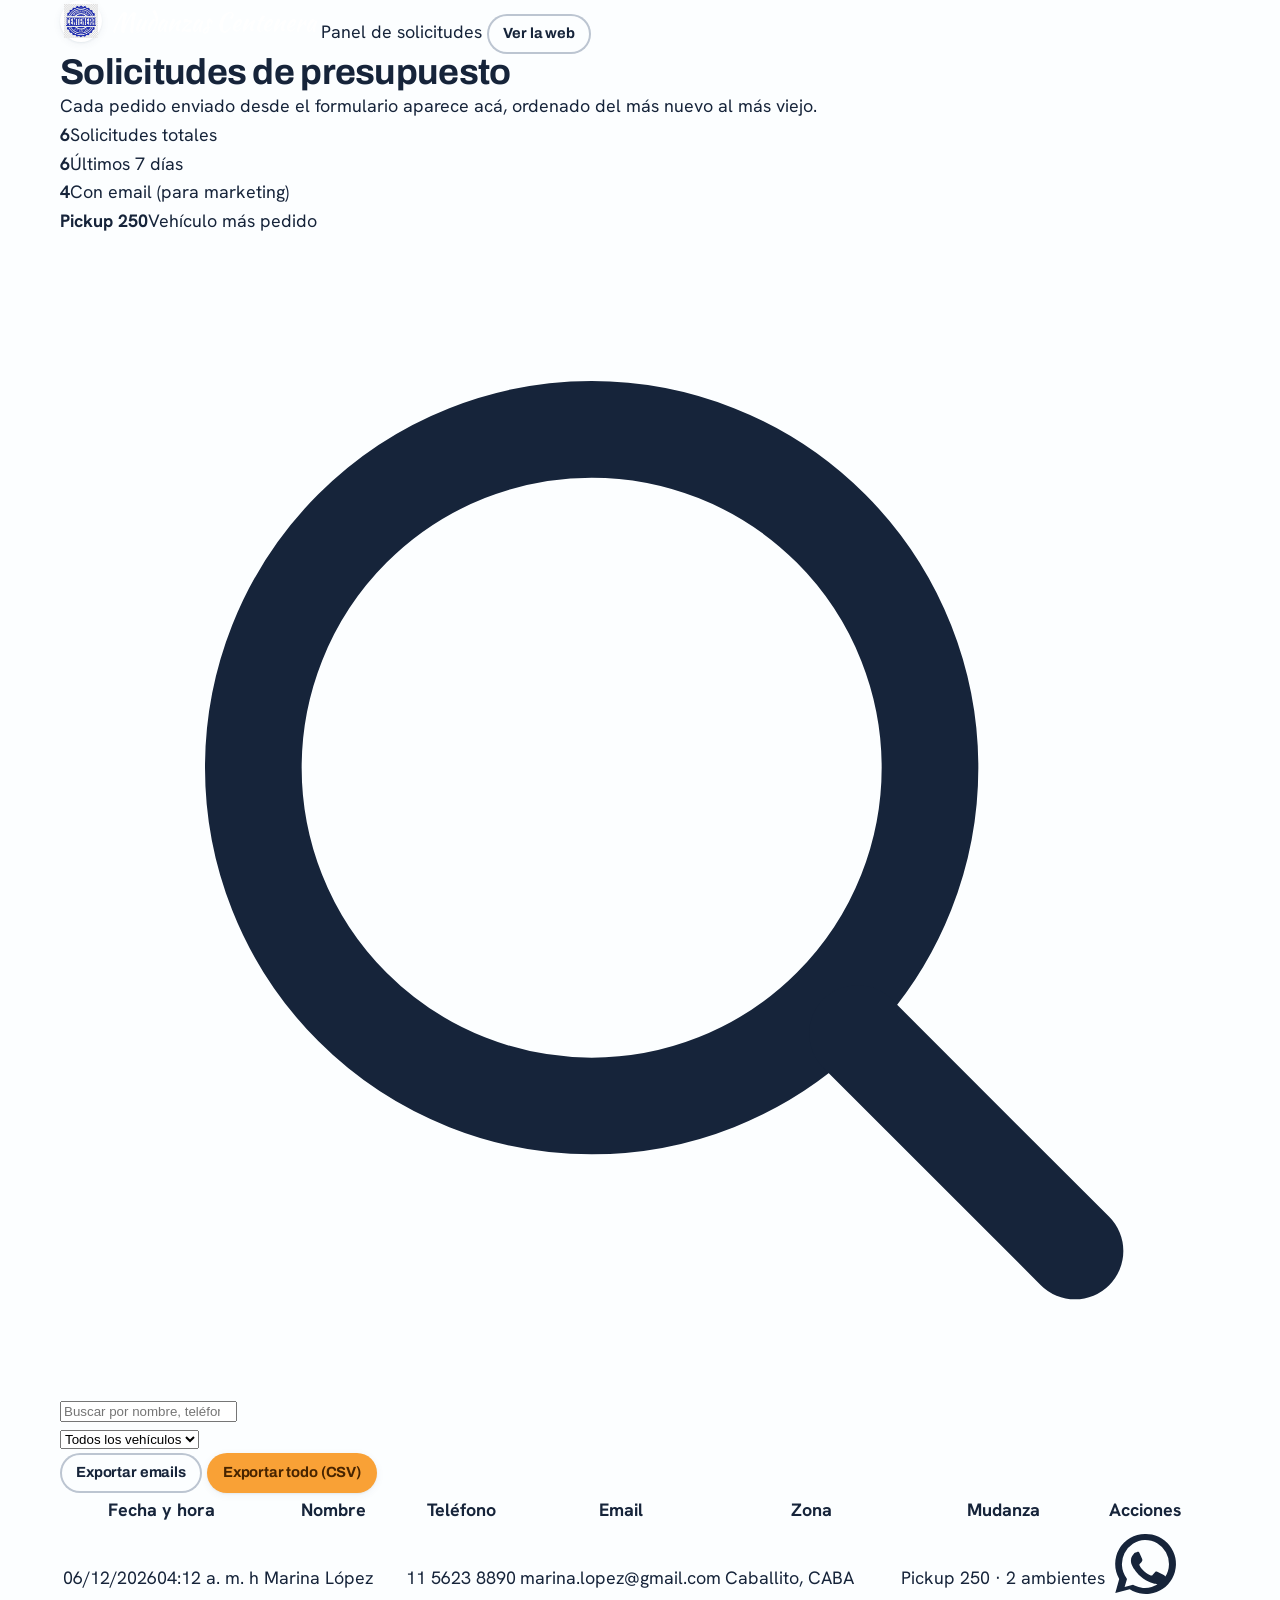
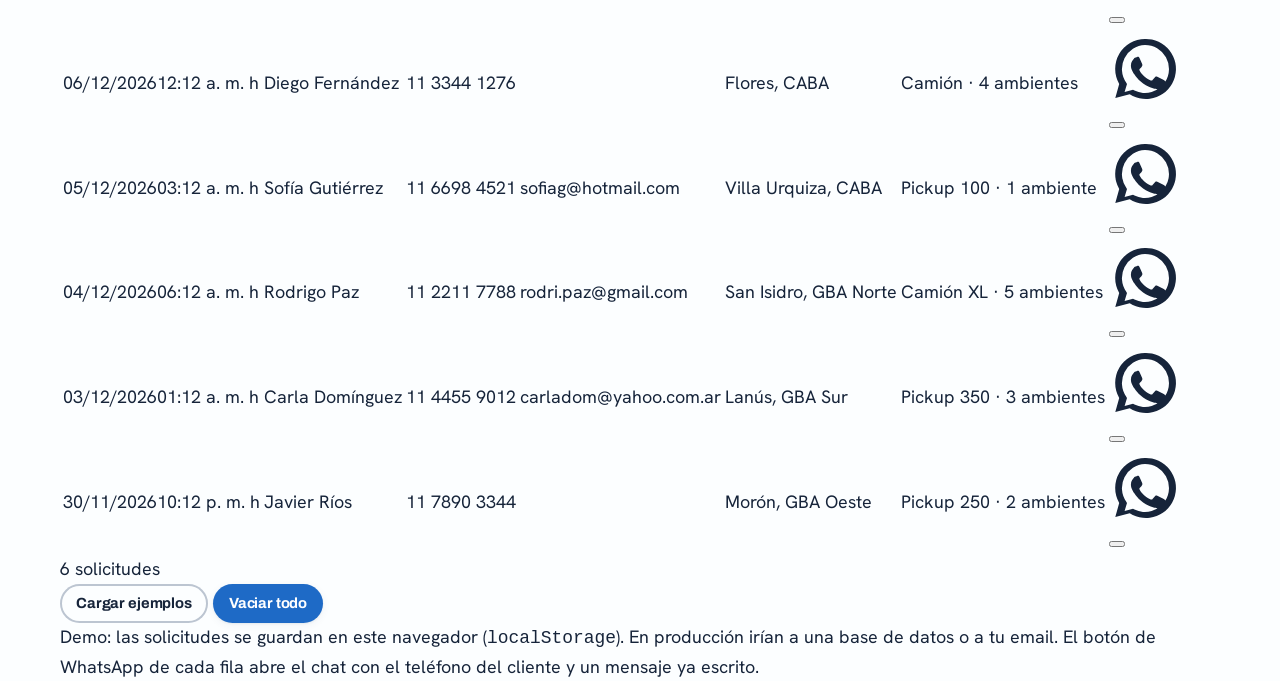
==== admin.html @ 73dacaf2 "Rebrand completo: Transportes Fabian -> Mudanzas Centenera + logo real - Se agrega el logo (sello ci" ====
<!DOCTYPE html>
<html lang="es-AR" class="no-js">
<head>
  <meta charset="UTF-8" />
  <meta name="viewport" content="width=device-width, initial-scale=1.0" />
  <title>Panel de solicitudes · Mudanzas Centenera</title>
  <meta name="robots" content="noindex" />
  <link rel="preconnect" href="https://fonts.googleapis.com" />
  <link rel="preconnect" href="https://fonts.gstatic.com" crossorigin />
  <link href="https://fonts.googleapis.com/css2?family=Archivo:wght@500;600;700;800;900&family=Hanken+Grotesk:wght@400;500;600;700&family=Kaushan+Script&display=swap" rel="stylesheet" />
  <link rel="stylesheet" href="styles.css" />
  <link rel="stylesheet" href="admin.css" />
  <script>document.documentElement.classList.replace('no-js','js');</script>
</head>
<body class="admin">
  <header class="admin-header">
    <div class="wrap admin-header-inner">
      <a class="brand" href="index.html" aria-label="Mudanzas Centenera, inicio">
        <span class="brand-mark">
          <img src="assets/logo-mudanzas-centenera.png" alt="" />
        </span>
        <span class="brand-name">Mudanzas Centenera</span>
      </a>
      <span class="admin-badge">Panel de solicitudes</span>
      <a class="btn btn-ghost-dark btn-sm" href="index.html">Ver la web</a>
    </div>
  </header>

  <main class="wrap admin-main">
    <div class="admin-title">
      <h1>Solicitudes de presupuesto</h1>
      <p>Cada pedido enviado desde el formulario aparece acá, ordenado del más nuevo al más viejo.</p>
    </div>

    <!-- Métricas -->
    <section class="metrics" aria-label="Resumen">
      <div class="metric"><strong data-metric-total>0</strong><span>Solicitudes totales</span></div>
      <div class="metric"><strong data-metric-week>0</strong><span>Últimos 7 días</span></div>
      <div class="metric"><strong data-metric-emails>0</strong><span>Con email (para marketing)</span></div>
      <div class="metric"><strong data-metric-top>—</strong><span>Vehículo más pedido</span></div>
    </section>

    <!-- Barra de herramientas -->
    <div class="toolbar">
      <div class="toolbar-left">
        <div class="search">
          <svg viewBox="0 0 24 24" aria-hidden="true"><circle cx="11" cy="11" r="7" fill="none" stroke="currentColor" stroke-width="2"/><path d="M16.5 16.5L21 21" stroke="currentColor" stroke-width="2" stroke-linecap="round"/></svg>
          <input type="search" id="search" placeholder="Buscar por nombre, teléfono, email o zona…" aria-label="Buscar solicitudes" />
        </div>
        <select id="filtro-vehiculo" aria-label="Filtrar por vehículo">
          <option value="">Todos los vehículos</option>
        </select>
      </div>
      <div class="toolbar-right">
        <button class="btn btn-sm btn-ghost-dark" data-export-emails>Exportar emails</button>
        <button class="btn btn-sm btn-accent" data-export-csv>Exportar todo (CSV)</button>
      </div>
    </div>

    <!-- Tabla -->
    <div class="table-wrap">
      <table class="leads-table">
        <thead>
          <tr>
            <th data-sort="ts" class="sortable" aria-sort="descending">Fecha y hora</th>
            <th>Nombre</th>
            <th>Teléfono</th>
            <th>Email</th>
            <th>Zona</th>
            <th>Mudanza</th>
            <th class="col-actions">Acciones</th>
          </tr>
        </thead>
        <tbody data-tbody></tbody>
      </table>

      <div class="empty-state" data-empty hidden>
        <p><strong>Todavía no hay solicitudes.</strong></p>
        <p>Completá el formulario en la web y volvé acá, o cargá datos de ejemplo para ver cómo se ve.</p>
        <button class="btn btn-accent btn-sm" data-seed>Cargar datos de ejemplo</button>
      </div>
    </div>

    <div class="table-footer">
      <p data-count>0 solicitudes</p>
      <div class="table-footer-actions">
        <button class="btn btn-sm btn-ghost-dark" data-seed-more>Cargar ejemplos</button>
        <button class="btn btn-sm btn-danger" data-clear>Vaciar todo</button>
      </div>
    </div>

    <p class="admin-note">
      Demo: las solicitudes se guardan en este navegador (<code>localStorage</code>). En producción irían a una base de datos o a tu email.
      El botón de WhatsApp de cada fila abre el chat con el teléfono del cliente y un mensaje ya escrito.
    </p>
  </main>

  <!-- Plantilla de fila -->
  <template data-row-template>
    <tr>
      <td class="cell-date"><span class="c-date"></span><span class="c-time"></span></td>
      <td class="cell-name"></td>
      <td class="cell-phone"></td>
      <td class="cell-email"></td>
      <td class="cell-zone"></td>
      <td class="cell-vehicle"><span class="veh-tag"></span></td>
      <td class="col-actions">
        <a class="row-btn row-btn--wa" target="_blank" rel="noopener" title="Abrir WhatsApp">
          <svg viewBox="0 0 24 24" aria-hidden="true"><use href="#icon-whatsapp"/></svg>
          <span class="visually-hidden">Abrir WhatsApp</span>
        </a>
        <button class="row-btn row-btn--del" title="Borrar solicitud">
          <svg viewBox="0 0 24 24" aria-hidden="true"><path d="M4 7h16M9 7V5h6v2M6 7l1 13h10l1-13" fill="none" stroke="currentColor" stroke-width="1.8" stroke-linecap="round" stroke-linejoin="round"/></svg>
          <span class="visually-hidden">Borrar</span>
        </button>
      </td>
    </tr>
  </template>

  <!-- Sprite (solo el icono de WhatsApp que usa la tabla) -->
  <svg width="0" height="0" aria-hidden="true" style="position:absolute">
    <defs>
      <g id="icon-whatsapp" fill="currentColor"><path d="M12 2a10 10 0 0 0-8.6 15l-1.3 4.7 4.8-1.3A10 10 0 1 0 12 2zm0 2a8 8 0 0 1 6.8 12.2 8 8 0 0 1-10.3 3l-.5-.3-2.8.8.8-2.7-.3-.5A8 8 0 0 1 12 4zm-3 4.2c-.2 0-.5 0-.7.4-.3.4-1 1-1 2.3s1 2.7 1.2 2.9c.1.2 2 3 4.8 4.1 2.4 1 2.9.8 3.4.8.5-.1 1.6-.7 1.9-1.4.2-.6.2-1.2.1-1.3-.1-.1-.3-.2-.6-.4l-2-1c-.3-.1-.5-.1-.7.1l-.9 1c-.1.2-.3.2-.6.1-.3-.2-1.2-.5-2.2-1.4-.8-.7-1.4-1.6-1.5-1.9-.2-.3 0-.4.1-.6l.5-.5c.1-.2.2-.3.3-.5 0-.2 0-.4 0-.5l-.9-2c-.2-.6-.5-.5-.7-.5z"/></g>
    </defs>
  </svg>

  <script src="admin.js"></script>
</body>
</html>
---- styles.css ----
/* ==========================================================================
   Mudanzas Centenera — hoja de estilos
   Sistema de diseño: azul de marca (conservado) con contraste corregido,
   acento ámbar para acciones, tipografía Archivo + Hanken Grotesk + Kaushan.
   ========================================================================== */

:root {
  /* Paleta (OKLCH con fallback hex vía navegador moderno) */
  --bg:            oklch(0.995 0.003 250);
  --surface:       oklch(0.972 0.012 250);
  --surface-2:     oklch(0.945 0.020 250);
  --ink:           oklch(0.26 0.045 258);   /* texto principal */
  --ink-soft:      oklch(0.44 0.035 258);   /* texto secundario, ≥4.5:1 sobre blanco */
  --line:          oklch(0.90 0.015 258);
  --line-strong:   oklch(0.82 0.02 258);

  --brand:         oklch(0.53 0.16 256);    /* azol de marca */
  --brand-600:     oklch(0.47 0.16 256);
  --brand-700:     oklch(0.40 0.14 258);
  --navy:          oklch(0.28 0.075 260);   /* secciones oscuras / footer */
  --navy-900:      oklch(0.22 0.06 260);

  --accent:        oklch(0.78 0.155 66);    /* ámbar CTA */
  --accent-600:    oklch(0.72 0.16 62);
  --accent-ink:    oklch(0.30 0.07 60);     /* texto sobre ámbar */

  --whatsapp:      oklch(0.68 0.17 150);
  --whatsapp-600:  oklch(0.60 0.17 150);

  /* Tipografía */
  --font-display: "Archivo", system-ui, sans-serif;
  --font-body:    "Hanken Grotesk", system-ui, sans-serif;
  --font-script:  "Kaushan Script", cursive;

  /* Escala fluida */
  --step--1: clamp(0.83rem, 0.80rem + 0.15vw, 0.92rem);
  --step-0:  clamp(1rem, 0.96rem + 0.2vw, 1.12rem);
  --step-1:  clamp(1.2rem, 1.12rem + 0.4vw, 1.45rem);
  --step-2:  clamp(1.5rem, 1.35rem + 0.75vw, 2rem);
  --step-3:  clamp(1.95rem, 1.7rem + 1.25vw, 2.9rem);
  --step-4:  clamp(2.5rem, 2rem + 2.5vw, 4.2rem);

  /* Radios y sombras */
  --r-sm: 8px;  --r-md: 14px;  --r-lg: 22px;  --r-pill: 999px;
  --sh-1: 0 1px 2px oklch(0.4 0.05 258 / .08), 0 2px 8px oklch(0.4 0.05 258 / .06);
  --sh-2: 0 6px 18px oklch(0.4 0.05 258 / .10), 0 2px 6px oklch(0.4 0.05 258 / .06);
  --sh-3: 0 18px 45px oklch(0.35 0.06 258 / .18);

  /* Espaciado de sección */
  --section-y: clamp(2.75rem, 1.9rem + 4vw, 7rem);

  /* Curvas de motion */
  --ease-out: cubic-bezier(0.16, 1, 0.3, 1);
  --z-header: 100; --z-fab: 90; --z-nav: 120;
}

/* ---------- Lenis (scroll suave) ---------- */
html.lenis, html.lenis body { height: auto; }
.lenis.lenis-smooth { scroll-behavior: auto !important; }
.lenis.lenis-smooth [data-lenis-prevent] { overscroll-behavior: contain; }
.lenis.lenis-stopped { overflow: hidden; }

/* ---------- Reset ---------- */
*, *::before, *::after { box-sizing: border-box; }
* { margin: 0; }
html { -webkit-text-size-adjust: 100%; scroll-behavior: smooth; scroll-padding-top: 84px; }
@media (prefers-reduced-motion: reduce) { html { scroll-behavior: auto; } }

body {
  font-family: var(--font-body);
  font-size: var(--step-0);
  line-height: 1.6;
  color: var(--ink);
  background: var(--bg);
  -webkit-font-smoothing: antialiased;
  text-rendering: optimizeLegibility;
  /* clip (a diferencia de hidden) impide también el desplazamiento
     lateral programático: nada puede correr la página de costado */
  overflow-x: hidden;
  overflow-x: clip;
  -webkit-tap-highlight-color: transparent;
}

img, svg { display: block; max-width: 100%; }
a { color: inherit; text-decoration: none; }
button { font: inherit; cursor: pointer; }

h1, h2, h3 { font-family: var(--font-display); line-height: 1.08; letter-spacing: -0.02em; color: var(--ink); text-wrap: balance; }
p { text-wrap: pretty; }

.wrap { width: min(1160px, 100% - 2.5rem); margin-inline: auto; }
.visually-hidden, .skip-link:not(:focus) {
  position: absolute; width: 1px; height: 1px; padding: 0;
  overflow: hidden; clip: rect(0 0 0 0); white-space: nowrap; border: 0;
}
.skip-link {
  position: fixed; top: 12px; left: 12px; z-index: 200;
  background: var(--ink); color: #fff; padding: .6rem 1rem; border-radius: var(--r-sm);
}

:focus-visible { outline: 3px solid var(--brand); outline-offset: 2px; border-radius: 4px; }

/* ---------- Botones ---------- */
.btn {
  --btn-bg: var(--brand); --btn-fg: #fff;
  display: inline-flex; align-items: center; justify-content: center; gap: .5rem;
  background: var(--btn-bg); color: var(--btn-fg);
  font-family: var(--font-display); font-weight: 700; letter-spacing: -0.01em;
  padding: .7rem 1.25rem; border: 0; border-radius: var(--r-pill);
  transition: transform .18s var(--ease-out), box-shadow .18s var(--ease-out), background-color .18s;
  box-shadow: var(--sh-1); white-space: nowrap;
}
.btn:hover { transform: translateY(-2px); box-shadow: var(--sh-2); }
.btn:active { transform: translateY(0); }
.btn-sm { padding: .5rem 1rem; font-size: var(--step--1); }
.btn-lg { padding: .95rem 1.7rem; font-size: var(--step-0); }
.btn-block { width: 100%; }
.btn-accent { --btn-bg: var(--accent); --btn-fg: var(--accent-ink); }
.btn-accent:hover { background: var(--accent-600); }
.btn-ghost { --btn-bg: transparent; --btn-fg: #fff; box-shadow: inset 0 0 0 2px rgba(255,255,255,.55); }
.btn-ghost:hover { background: rgba(255,255,255,.12); box-shadow: inset 0 0 0 2px #fff; }
.btn-ghost-dark { --btn-bg: transparent; --btn-fg: var(--ink); box-shadow: inset 0 0 0 2px var(--line-strong); }
.btn-ghost-dark:hover { background: var(--surface); }
.btn-whatsapp { --btn-bg: var(--whatsapp); --btn-fg: #fff; }
.btn-whatsapp:hover { background: var(--whatsapp-600); }
.btn svg { width: 1.15em; height: 1.15em; }

/* ==========================================================================
   HEADER
   ========================================================================== */
.site-header {
  position: fixed; inset: 0 0 auto 0; z-index: var(--z-header);
  transition: background-color .3s var(--ease-out), box-shadow .3s, backdrop-filter .3s;
}
.header-inner { display: flex; align-items: center; justify-content: space-between; height: 72px; }
.brand { display: inline-flex; align-items: center; gap: .65rem; color: #fff; transition: color .3s; }
/* Logo azul sobre transparente: placa circular blanca de respaldo para que
   se lea igual sobre el degradé del hero que sobre el header ya sólido. */
.brand-mark { display: inline-flex; align-items: center; justify-content: center; flex-shrink: 0;
  width: 42px; height: 42px; border-radius: 50%; background: #fff; padding: 4px; box-shadow: var(--sh-1); }
.brand-mark img { width: 100%; height: 100%; object-fit: contain; }
.brand-name { font-family: var(--font-script); font-size: 1.5rem; line-height: 1; padding-top: .25rem; }

.site-header[data-scrolled] {
  background: oklch(0.995 0.003 250 / .88);
  backdrop-filter: saturate(140%) blur(10px);
  box-shadow: 0 1px 0 var(--line), var(--sh-1);
}
.site-header[data-scrolled] .brand { color: var(--ink); }
.site-header[data-scrolled] .nav-menu a { color: var(--ink); }
.site-header[data-scrolled] .nav-toggle-bar,
.site-header[data-scrolled] .nav-toggle-bar::before,
.site-header[data-scrolled] .nav-toggle-bar::after { background: var(--ink); }

.nav { display: flex; align-items: center; }
.nav-menu { list-style: none; display: flex; align-items: center; gap: 1.6rem; padding: 0; }
.nav-menu a { color: #fff; font-weight: 600; font-size: var(--step--1); transition: opacity .2s; }
.nav-menu > li > a:not(.btn):hover { opacity: .7; }
.nav-cta .btn { color: var(--accent-ink); }

/* Evita la marca duplicada: sobre el hero (que ya muestra el logo grande),
   el nombre de texto del header se oculta y reaparece al scrollear */
.site-header:not([data-scrolled]) .brand-name { opacity: 0; }
.brand-name { transition: opacity .3s var(--ease-out); }

/* Tap-to-call: solo visible en mobile */
.header-call { display: none; width: 44px; height: 44px; border-radius: 12px;
  place-items: center; color: #fff; transition: color .3s, background-color .2s; }
.header-call svg { width: 21px; height: 21px; }
.site-header[data-scrolled] .header-call { color: var(--ink); }
.header-call:active { background: rgba(255,255,255,.15); }

.nav-toggle { display: none; width: 44px; height: 44px; background: transparent; border: 0; position: relative; }
.nav-toggle-bar, .nav-toggle-bar::before, .nav-toggle-bar::after {
  content: ""; position: absolute; left: 11px; width: 22px; height: 2.5px; border-radius: 2px;
  background: #fff; transition: transform .25s var(--ease-out), opacity .2s;
}
.nav-toggle-bar { top: 21px; }
.nav-toggle-bar::before { top: -7px; } .nav-toggle-bar::after { top: 7px; }
.nav-toggle[aria-expanded="true"] .nav-toggle-bar { background: transparent; }
.nav-toggle[aria-expanded="true"] .nav-toggle-bar::before { transform: translateY(7px) rotate(45deg); background: var(--ink); }
.nav-toggle[aria-expanded="true"] .nav-toggle-bar::after { transform: translateY(-7px) rotate(-45deg); background: var(--ink); }

/* ==========================================================================
   HERO
   ========================================================================== */
.hero {
  position: relative; isolation: isolate;
  min-height: 100vh;
  min-height: 100svh;
  display: flex; align-items: flex-end;
  padding: clamp(100px, 16vh, 150px) 0 clamp(2.5rem, 6vw, 5.5rem);
  color: #fff; overflow: hidden;
}
.hero-bg { position: absolute; inset: 0; z-index: -2;
  background: linear-gradient(170deg, var(--brand) 0%, var(--brand-700) 60%, var(--navy-900) 100%); }
.hero-bg::after {
  content: ""; position: absolute; inset: 0;
  background: radial-gradient(120% 90% at 70% 0%, transparent 40%, oklch(0.20 0.05 260 / .55) 100%);
}
.hero-scene { position: absolute; inset: 0; width: 100%; height: 100%; opacity: .9; }
.sky-buildings rect { fill: oklch(0.34 0.08 260); }
.sky-windows rect { fill: oklch(0.62 0.12 250 / .5); }
.ground { fill: oklch(0.24 0.06 260); }
.hero-truck { filter: drop-shadow(0 12px 24px rgba(0,0,0,.35)); }
.hero-box { fill: var(--accent); opacity: .92; }
.hero-box svg, .hero-box use { width: 34px; height: 34px; }
.hero-box--1 { transform: translate(880px, 350px) scale(1.4); }
.hero-box--2 { transform: translate(950px, 300px) scale(1); }
.hero-box--3 { transform: translate(1020px, 380px) scale(1.15); }

.hero-content { position: relative; max-width: 640px; }
/* El logo es azul sobre transparente: sobre el degradé azul del hero se
   camufla, así que lleva una placa circular blanca de respaldo. */
.hero-logo { display: inline-flex; align-items: center; justify-content: center;
  width: clamp(84px, 8vw + 60px, 128px); height: clamp(84px, 8vw + 60px, 128px);
  background: #fff; border-radius: 50%; box-shadow: var(--sh-3); margin-bottom: 1.1rem; }
.hero-logo img { width: 78%; height: 78%; object-fit: contain; display: block; }
.stars { display: flex; gap: .2rem; margin-bottom: 1rem; }
.stars svg { width: 20px; height: 20px; fill: var(--accent); filter: drop-shadow(0 1px 2px rgba(0,0,0,.3)); }
.hero h1 { font-size: var(--step-4); font-weight: 800; letter-spacing: -0.035em; margin-bottom: .8rem; color: #fff; }
.hero h1 .hl { color: var(--accent); }
.hero-sub { font-size: var(--step-1); max-width: 34ch; color: oklch(0.97 0.01 250 / .92); margin-bottom: 1.6rem; }
.hero-actions { display: flex; flex-wrap: wrap; gap: .8rem; margin-bottom: 1rem; }
.hero-note { font-size: var(--step--1); color: oklch(0.97 0.01 250 / .8); font-weight: 500; }

/* ==========================================================================
   SECCIONES GENÉRICAS
   ========================================================================== */
.section-head { text-align: center; max-width: 42ch; margin: 0 auto clamp(2.2rem, 4vw, 3.5rem); }
.section-head h2 { font-size: var(--step-3); font-weight: 800; }
.section-lead { color: var(--ink-soft); font-size: var(--step-1); margin-top: .7rem; }

/* ---------- Beneficios ---------- */
.benefits { padding: var(--section-y) 0; }
.benefit-grid { list-style: none; padding: 0; display: grid; gap: 1.4rem;
  grid-template-columns: repeat(auto-fit, minmax(230px, 1fr)); }
.benefit { padding: 1.6rem 1.5rem; border-radius: var(--r-lg); background: var(--surface);
  border: 1px solid var(--line); transition: transform .25s var(--ease-out), box-shadow .25s; }
.benefit:hover { transform: translateY(-4px); box-shadow: var(--sh-2); }
.benefit-ico { display: inline-flex; width: 52px; height: 52px; border-radius: 14px;
  align-items: center; justify-content: center; background: linear-gradient(150deg, var(--brand), var(--brand-700));
  color: #fff; margin-bottom: 1rem; }
.benefit-ico svg { width: 26px; height: 26px; }
.benefit h3 { font-size: var(--step-1); margin-bottom: .4rem; }
.benefit p { color: var(--ink-soft); font-size: var(--step--1); line-height: 1.55; }

/* ==========================================================================
   SERVICIOS / SELECTOR DE PRESUPUESTO
   ========================================================================== */
.services { padding: var(--section-y) 0; background: var(--surface); position: relative; }
.vehicle-set { border: 0; margin: 0; padding: clamp(1.25rem, 3vw, 1.9rem);
  background: var(--bg); border-bottom: 1px solid var(--line); }
.vehicle-legend { display: block; width: 100%; padding: 0; font-family: var(--font-display);
  font-weight: 700; font-size: var(--step-0); color: var(--ink); margin-bottom: 1rem; }
.vehicle-grid { display: grid; gap: .85rem; grid-template-columns: repeat(auto-fit, minmax(175px, 1fr)); }
.vehicle-swipe-hint { display: none; }

.vehicle { position: relative; }
.vehicle input { position: absolute; opacity: 0; pointer-events: none; }
.vehicle label {
  display: flex; flex-direction: column; height: 100%;
  background: var(--surface); border: 2px solid var(--line); border-radius: var(--r-lg);
  padding: 1.1rem 1.1rem 1.2rem; cursor: pointer;
  transition: border-color .2s, box-shadow .2s, transform .2s var(--ease-out);
}
.vehicle label:hover { border-color: var(--line-strong); transform: translateY(-3px); box-shadow: var(--sh-1); }
.vehicle input:checked + label { border-color: var(--brand); box-shadow: 0 0 0 4px oklch(0.53 0.16 256 / .16), var(--sh-2); }
.vehicle input:focus-visible + label { outline: 3px solid var(--brand); outline-offset: 3px; }

.v-ambientes { font-family: var(--font-display); font-weight: 700; font-size: var(--step--1);
  color: var(--brand-600); letter-spacing: .01em; }
.v-illus { width: 100%; height: auto; margin: .4rem 0 .7rem; }
.v-name { font-family: var(--font-display); font-weight: 800; font-size: var(--step-1);
  letter-spacing: -0.02em; color: var(--ink); }
.v-meta { margin-top: .4rem; font-size: var(--step--1); color: var(--ink-soft); }
.v-meta strong { color: var(--ink); font-weight: 600; }
.v-check { position: absolute; top: 12px; right: 12px; width: 24px; height: 24px; border-radius: 50%;
  background: var(--brand); color: #fff; display: grid; place-items: center; opacity: 0; transform: scale(.6);
  transition: opacity .2s, transform .2s var(--ease-out); }
.v-check svg { width: 14px; height: 14px; }
.vehicle input:checked + label .v-check { opacity: 1; transform: scale(1); }

/* Ilustraciones de vehículos */
.v-shadow { fill: oklch(0.5 0.03 258 / .12); }
.v-body, .v-tarp, .v-box { fill: var(--brand); }
.v-cab { fill: var(--brand-700); }
.v-window { fill: oklch(0.86 0.05 240); }
.v-accent { fill: var(--accent); }
.v-bed { fill: var(--brand-700); }
.v-tarp-lines, .v-box-lines, .v-curtain { stroke: oklch(0.42 0.12 258); stroke-width: 1.5; fill: none; }
.v-wheels circle { fill: oklch(0.24 0.03 258); }
.v-hubs circle { fill: oklch(0.7 0.03 258); }

/* Panel de resumen (barra horizontal) + contacto */
.quote-panel {
  background: var(--bg); border: 1px solid var(--line); border-radius: var(--r-lg);
  /* clip y NO hidden: al tocar una card, el foco del radio scrollea los
     ancestros con overflow hidden y corria el panel entero de costado */
  overflow: hidden;
  overflow: clip;
  box-shadow: var(--sh-2);
}
.quote-reveal { animation: slide-up .4s var(--ease-out) both; }
.quote-summary {
  background: linear-gradient(120deg, var(--brand), var(--navy-900)); color: #fff;
  padding: 1.25rem 2rem; display: flex; flex-wrap: wrap; align-items: center;
  justify-content: space-between; gap: 1rem 2rem;
}
.quote-head { display: flex; flex-direction: column; gap: .1rem; }
.quote-eyebrow { text-transform: uppercase; letter-spacing: .12em; font-size: .7rem; font-weight: 700;
  color: var(--accent); }
.quote-vehicle { font-family: var(--font-display); font-weight: 800; font-size: var(--step-1);
  letter-spacing: -0.02em; line-height: 1.1; }
.quote-specs { list-style: none; padding: 0; margin: 0; display: flex; flex-wrap: wrap; gap: 1rem 2rem; }
.quote-specs li { display: flex; flex-direction: column; gap: .1rem; min-width: 0; }
.quote-specs span { color: oklch(0.97 0.01 250 / .7); font-size: .68rem; text-transform: uppercase;
  letter-spacing: .06em; font-weight: 600; }
.quote-specs strong { font-weight: 700; font-size: var(--step-0); }

.quote-form { padding: 2rem; }
.quote-form h3 { font-size: var(--step-1); margin-bottom: 1.2rem; }
.field { margin-bottom: 1.1rem; }
.field label { display: block; font-weight: 600; font-size: var(--step--1); margin-bottom: .4rem; }
.field label .opt { color: var(--ink-soft); font-weight: 400; }
.field input {
  width: 100%; font: inherit; font-size: var(--step-0); padding: .7rem .9rem;
  border: 1.5px solid var(--line-strong); border-radius: var(--r-md); background: var(--bg); color: var(--ink);
  transition: border-color .2s, box-shadow .2s;
}
.field input::placeholder { color: oklch(0.6 0.02 258); }
.field input:focus { outline: none; border-color: var(--brand); box-shadow: 0 0 0 3px oklch(0.53 0.16 256 / .18); }
.field input[aria-invalid="true"] { border-color: oklch(0.55 0.18 25); }
.field-error { color: oklch(0.5 0.18 25); font-size: var(--step--1); margin-top: .35rem; font-weight: 500; }
.quote-legal { font-size: .78rem; color: var(--ink-soft); margin-top: .9rem; text-align: center; }

/* Campo de zona con mapa */
.zona-input { display: flex; gap: .5rem; align-items: stretch; }
.zona-input input { flex: 1; }
.zona-input .btn { flex-shrink: 0; }
.map-embed { position: relative; aspect-ratio: 16 / 9; margin-top: .7rem;
  border-radius: var(--r-md); overflow: hidden; border: 1px solid var(--line-strong);
  background: var(--surface-2); box-shadow: var(--sh-1); }
.map-embed iframe { width: 100%; height: 100%; border: 0; display: block; }
.map-placeholder { position: absolute; inset: 0; width: 100%; display: flex; flex-direction: column;
  align-items: center; justify-content: center; gap: .5rem; border: 0; cursor: pointer;
  background: var(--surface-2); color: var(--ink-soft); font: inherit; font-weight: 600;
  font-size: var(--step--1); transition: background-color .2s, color .2s; }
.map-placeholder:hover { background: var(--surface); color: var(--brand-600); }
.map-placeholder svg { width: 30px; height: 30px; }
/* El display de las reglas de arriba le ganaría al atributo hidden: forzamos */
.map-embed iframe[hidden], .map-placeholder[hidden] { display: none; }
.zona-hint { font-size: .78rem; color: var(--ink-soft); margin-top: .4rem; }
@media (max-width: 480px) {
  .zona-input { flex-direction: column; }
}

/* Éxito */
.quote-success { text-align: center; max-width: 560px; margin-inline: auto;
  background: var(--bg); border: 1px solid var(--line); border-radius: var(--r-lg);
  padding: clamp(2rem, 5vw, 3.5rem); box-shadow: var(--sh-2); animation: slide-up .4s var(--ease-out) both; }
.success-ico { display: inline-grid; place-items: center; width: 64px; height: 64px; border-radius: 50%;
  background: oklch(0.68 0.17 150 / .14); color: var(--whatsapp-600); margin-bottom: 1.2rem; }
.success-ico svg { width: 30px; height: 30px; }
.quote-success h3 { font-size: var(--step-2); margin-bottom: .6rem; }
.quote-success > p { color: var(--ink-soft); }
.success-summary { background: var(--surface); border: 1px dashed var(--line-strong); border-radius: var(--r-md);
  padding: 1rem 1.2rem; margin: 1.4rem 0; text-align: left; font-size: var(--step--1); line-height: 1.7; }
.success-summary strong { color: var(--ink); }
.success-actions { display: flex; flex-wrap: wrap; gap: .8rem; justify-content: center; }

/* ==========================================================================
   COBERTURA
   ========================================================================== */
.coverage { padding: var(--section-y) 0; }
.coverage-inner { display: grid; grid-template-columns: 1.1fr .9fr; gap: clamp(2rem, 5vw, 4rem); align-items: center; }
.coverage-copy h2 { font-size: var(--step-3); font-weight: 800; margin-bottom: 1rem; }
.coverage-copy > p { color: var(--ink-soft); font-size: var(--step-1); max-width: 46ch; margin-bottom: 1.8rem; }
.coverage-copy strong { color: var(--ink); }
.coverage-groups { display: grid; grid-template-columns: 1fr 1fr; gap: 1.4rem 1.8rem; }
.coverage-groups h3 { font-size: var(--step-0); color: var(--brand-600); margin-bottom: .25rem; }
.coverage-groups p { font-size: var(--step--1); color: var(--ink-soft); }
.coverage-cta { margin-top: 2rem; }

.map-svg { width: 100%; max-width: 380px; margin-inline: auto; }
.map-ring { fill: none; stroke: var(--brand); }
.map-ring--1 { fill: oklch(0.53 0.16 256 / .10); stroke-width: 2; }
.map-ring--2 { stroke: oklch(0.53 0.16 256 / .5); stroke-width: 1.5; stroke-dasharray: 3 6; }
.map-ring--3 { stroke: oklch(0.53 0.16 256 / .3); stroke-width: 1.5; stroke-dasharray: 3 6; }
.map-dot circle { fill: var(--accent); stroke: #fff; stroke-width: 3; }
.map-label { font-family: var(--font-display); font-weight: 700; font-size: 13px; fill: var(--ink-soft); text-anchor: middle; }
.map-label--center { fill: var(--ink); font-size: 15px; }

/* ==========================================================================
   NOSOTROS / TESTIMONIOS
   ========================================================================== */
.about { padding: var(--section-y) 0; background: var(--surface); }
.stat-row { display: flex; flex-wrap: wrap; justify-content: center; gap: clamp(1.5rem, 5vw, 4rem);
  margin-bottom: clamp(2.5rem, 5vw, 4rem); text-align: center; }
.stat strong { display: block; font-family: var(--font-display); font-weight: 900;
  font-size: clamp(2.4rem, 1.8rem + 2.5vw, 3.6rem); color: var(--brand-600); letter-spacing: -0.03em; line-height: 1; }
.stat span { color: var(--ink-soft); font-size: var(--step--1); }

.testimonials { list-style: none; padding: 0; display: grid; gap: 1.4rem;
  grid-template-columns: repeat(auto-fit, minmax(260px, 1fr)); }
.testimonial { background: var(--bg); border: 1px solid var(--line); border-radius: var(--r-lg); padding: 1.6rem; box-shadow: var(--sh-1); }
.t-stars { display: flex; gap: .15rem; margin-bottom: .8rem; }
.t-stars svg { width: 18px; height: 18px; fill: var(--accent); }
.testimonial p { color: var(--ink); font-size: var(--step-0); line-height: 1.6; margin-bottom: 1rem; }
.testimonial footer { color: var(--ink-soft); font-size: var(--step--1); font-weight: 600; }

/* ==========================================================================
   CTA BAND
   ========================================================================== */
/* Gradiente vertical (no diagonal): abajo del todo llega exactamente al
   mismo color que el fondo del footer que sigue, para que el empalme
   entre ambas secciones sea parejo en todo el ancho, no solo en una punta. */
.cta-band { background: linear-gradient(180deg, var(--brand) 0%, var(--navy-900) 100%); color: #fff; }
.cta-inner { display: flex; flex-wrap: wrap; align-items: center; justify-content: space-between; gap: 1.5rem;
  padding: clamp(2.5rem, 5vw, 4rem) 0; }
.cta-inner h2 { color: #fff; font-size: var(--step-3); font-weight: 800; }
.cta-inner p { color: oklch(0.97 0.01 250 / .85); font-size: var(--step-1); margin-top: .4rem; }

/* ==========================================================================
   FOOTER
   ========================================================================== */
.site-footer { background: var(--navy-900); color: oklch(0.9 0.01 250); padding: clamp(3rem, 5vw, 4.5rem) 0 2rem; }
.footer-grid { display: grid; grid-template-columns: 1.4fr 1fr 1fr; gap: 2.5rem; padding-bottom: 2.5rem;
  border-bottom: 1px solid rgba(255,255,255,.12); }
/* Placa circular blanca: el footer es navy, el logo azul se camuflaría igual
   que sobre el hero. */
.footer-logo { display: inline-flex; align-items: center; justify-content: center;
  width: 66px; height: 66px; background: #fff; border-radius: 50%; margin-bottom: .9rem; }
.footer-logo img { width: 78%; height: 78%; object-fit: contain; display: block; }
.footer-tag { font-size: var(--step--1); color: oklch(0.85 0.01 250 / .8); max-width: 34ch; }
.footer-col h3 { color: #fff; font-size: var(--step-0); margin-bottom: 1rem; }
.footer-contact { list-style: none; padding: 0; display: grid; gap: 1rem; }
.footer-contact li { display: flex; align-items: center; gap: .8rem; }
.fc-ico { display: grid; place-items: center; width: 38px; height: 38px; border-radius: 10px;
  background: rgba(255,255,255,.08); color: #fff; flex-shrink: 0; }
.fc-ico svg { width: 18px; height: 18px; }
.footer-contact a { display: flex; flex-direction: column; font-weight: 600; color: #fff; }
.footer-contact em { font-style: normal; font-weight: 400; font-size: .78rem; color: oklch(0.8 0.01 250 / .7); }
.footer-hours { list-style: none; padding: 0; display: grid; gap: .7rem; }
.footer-hours li { display: flex; justify-content: space-between; gap: 1rem; font-size: var(--step--1); }
.footer-hours span { color: oklch(0.8 0.01 250 / .8); } .footer-hours strong { color: #fff; }
.footer-bottom { display: flex; flex-wrap: wrap; justify-content: space-between; gap: .5rem;
  padding-top: 1.5rem; font-size: .8rem; color: oklch(0.78 0.01 250 / .7); }

/* ==========================================================================
   FLOATING WHATSAPP — calcado de la landing de Dameky (mismo ícono oficial,
   mismo criterio de aparición). Color adaptado al verde real de WhatsApp
   en vez del cian de Dameky. Sin pulso: se oculta también sobre el form,
   igual que sobre el hero, para no taparlo mientras el usuario completa
   sus datos.
   ========================================================================== */
.wa-float {
  position: fixed; bottom: 10vh; right: 1.4rem; z-index: var(--z-fab);
  width: 52px; height: 52px;
  background: var(--whatsapp); border-radius: 50%; color: #fff;
  display: flex; align-items: center; justify-content: center;
  text-decoration: none;
  opacity: 0; pointer-events: none;
  transform: scale(0.8);
  transition: opacity .4s ease, transform .4s ease, background-color .2s;
}
.wa-float.visible {
  opacity: 1; pointer-events: all;
  transform: scale(1);
}
.wa-float:hover {
  background: var(--whatsapp-600);
  transform: scale(1.12);
  box-shadow: 0 6px 24px rgba(37,211,102,.45);
}
.wa-float svg { width: 27px; height: 27px; flex-shrink: 0; }

/* ==========================================================================
   MOTION / REVEAL
   ========================================================================== */
/* Reveal ligado al scroll (scrubbed), no por umbral on/off:
   script.js calcula en cada frame, según la posición real del elemento en
   pantalla, un progreso 0→1 y lo escribe en --reveal-p. La opacidad y el
   desplazamiento son función directa de ese progreso, así que se mueven
   exactamente al ritmo del scroll (enganchado al mismo loop de Lenis),
   sin transiciones de duración fija que puedan sentirse como un salto.
   El var() con fallback en 1 garantiza que, sin JS, todo se vea normal. */
.reveal {
  opacity: var(--reveal-p, 1);
  transform: translateY(calc((1 - var(--reveal-p, 1)) * 34px));
  /* Sin transition: la inercia (lerp cuadro a cuadro) ya la aplica script.js;
     una transition CSS encima duplicaría el suavizado y generaría lag. */
  will-change: opacity, transform;
}

@keyframes slide-up { from { opacity: 0; transform: translateY(16px); } to { opacity: 1; transform: none; } }

/* Entrada propia del hero al cargar la página (no depende de scroll/observer) */
.js .hero-content { animation: hero-in 1s .1s var(--ease-out) both; }
@keyframes hero-in { from { opacity: 0; transform: translateY(18px); } to { opacity: 1; transform: none; } }

.js .hero-truck { animation: truck-in 1s var(--ease-out) both; }
@keyframes truck-in { from { opacity: 0; transform: translate(320px, 210px) scale(2.15); } to { opacity: 1; transform: translate(360px, 210px) scale(2.15); } }
.hero-box { animation: float 5s ease-in-out infinite; }
.hero-box--2 { animation-delay: -1.5s; } .hero-box--3 { animation-delay: -3s; }
@keyframes float { 0%,100% { translate: 0 0; } 50% { translate: 0 -12px; } }

@media (prefers-reduced-motion: reduce) {
  *, *::before, *::after { animation-duration: .001ms !important; animation-iteration-count: 1 !important;
    transition-duration: .001ms !important; }
}

/* ==========================================================================
   RESPONSIVE
   ========================================================================== */
@media (max-width: 860px) {
  .quote-panel { grid-template-columns: 1fr; }
  .coverage-inner { grid-template-columns: 1fr; }
  .coverage-map { order: -1; }
  .footer-grid { grid-template-columns: 1fr 1fr; }
  .footer-brand { grid-column: 1 / -1; }
}

@media (max-width: 720px) {
  .nav-toggle { display: block; z-index: var(--z-nav); }
  .header-call { display: grid; }
  .nav { gap: .2rem; }
  .nav-menu {
    position: fixed; inset: 0 0 0 auto; width: min(300px, 82vw); z-index: var(--z-header);
    flex-direction: column; align-items: stretch; gap: .2rem;
    background: var(--bg); padding: 88px 1.5rem 2rem; box-shadow: var(--sh-3);
    transform: translateX(100%); transition: transform .3s var(--ease-out); visibility: hidden;
  }
  .nav-menu[data-open] { transform: translateX(0); visibility: visible; }
  .nav-menu a:not(.btn) { color: var(--ink) !important; display: block; padding: .8rem 0; border-bottom: 1px solid var(--line); font-size: var(--step-1); }
  .nav-cta { margin-top: 1rem; }
  .nav-cta .btn { width: 100%; }
  body[data-nav-open] { overflow: hidden; }
  body[data-nav-open]::after { content: ""; position: fixed; inset: 0; background: rgba(10,20,40,.45); z-index: 99; }
}

@media (max-width: 560px) {
  .coverage-groups { grid-template-columns: 1fr; }
  .footer-grid { grid-template-columns: 1fr; }
  .cta-inner { flex-direction: column; align-items: flex-start; }
  .hero-actions { flex-direction: column; align-items: stretch; }
  .hero-actions .btn { width: 100%; }
}

/* ==========================================================================
   MOBILE: carrusel de vehículos, densidad y toques finos
   ========================================================================== */
@media (max-width: 640px) {
  .section-head { margin-bottom: 1.6rem; }
  .section-lead { font-size: var(--step-0); }

  /* La escena del hero (1200x520) recortada en retrato muestra un camión
     gigante deformado: en pantallas chicas queda el gradiente limpio */
  .hero-scene { display: none; }

  /* Vehículos como carrusel deslizable con snap */
  .vehicle-set { padding: 1.1rem .9rem 1.2rem; }
  .vehicle-legend { font-size: var(--step--1); margin-bottom: .3rem; }
  .vehicle-swipe-hint { display: block; font-size: .78rem; color: var(--ink-soft); margin-bottom: .5rem; }
  .vehicle-grid {
    display: flex; gap: .7rem;
    overflow-x: auto; scroll-snap-type: x mandatory;
    padding: .5rem .9rem 1rem; margin: 0 -.9rem;
    scrollbar-width: none; -webkit-overflow-scrolling: touch;
    overscroll-behavior-x: contain;
  }
  .vehicle-grid::-webkit-scrollbar { display: none; }
  .vehicle { flex: 0 0 76%; max-width: 250px; scroll-snap-align: center; }
  /* Espaciador final generoso: da el recorrido extra que necesita la
     última card (5 ambientes) para llegar al centro; el snap obligatorio
     evita que el scroll descanse en el vacío */
  .vehicle-grid::after { content: ""; flex: 0 0 90%; }
  .vehicle label { padding: 1rem; }
  .vehicle label:hover { transform: none; }   /* sin lift en táctil */

  /* Resumen + formulario más compactos */
  .quote-summary { padding: 1rem 1.1rem; gap: .7rem 1.2rem; }
  .quote-specs { gap: .55rem 1.2rem; }
  .quote-form { padding: 1.25rem 1.1rem; }
  .quote-form h3 { font-size: var(--step-0); margin-bottom: 1rem; }
  .field { margin-bottom: .9rem; }

  .quote-success { padding: 1.75rem 1.2rem; }
  .success-actions { flex-direction: column; }
  .success-actions .btn { width: 100%; }

  /* Beneficios y testimonios con más aire entre sí */
  .benefit { padding: 1.3rem 1.2rem; }
  .stat-row { gap: 1.5rem 2.5rem; }
}

/* Deslizamiento fluido de anclas sin saltos bruscos en iOS */
@supports (-webkit-touch-callout: none) {
  .map-embed { -webkit-overflow-scrolling: touch; }
}
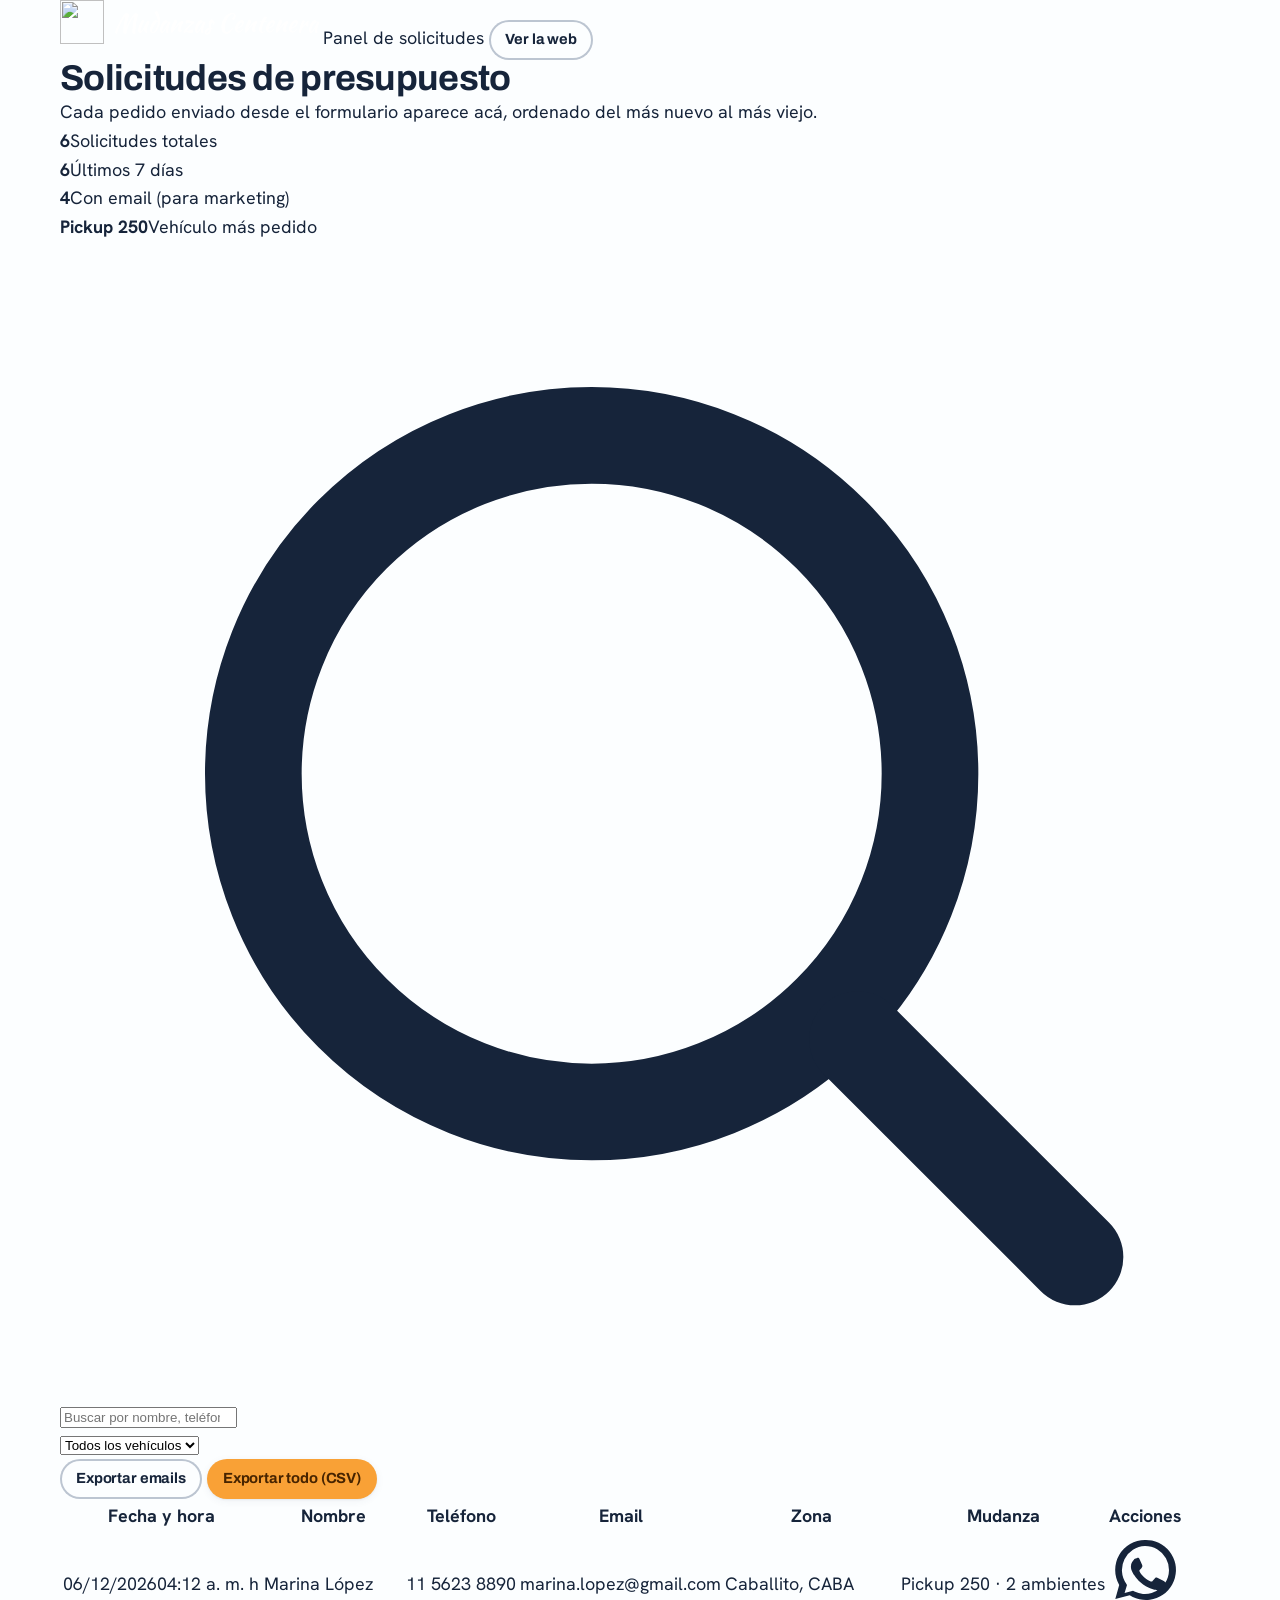
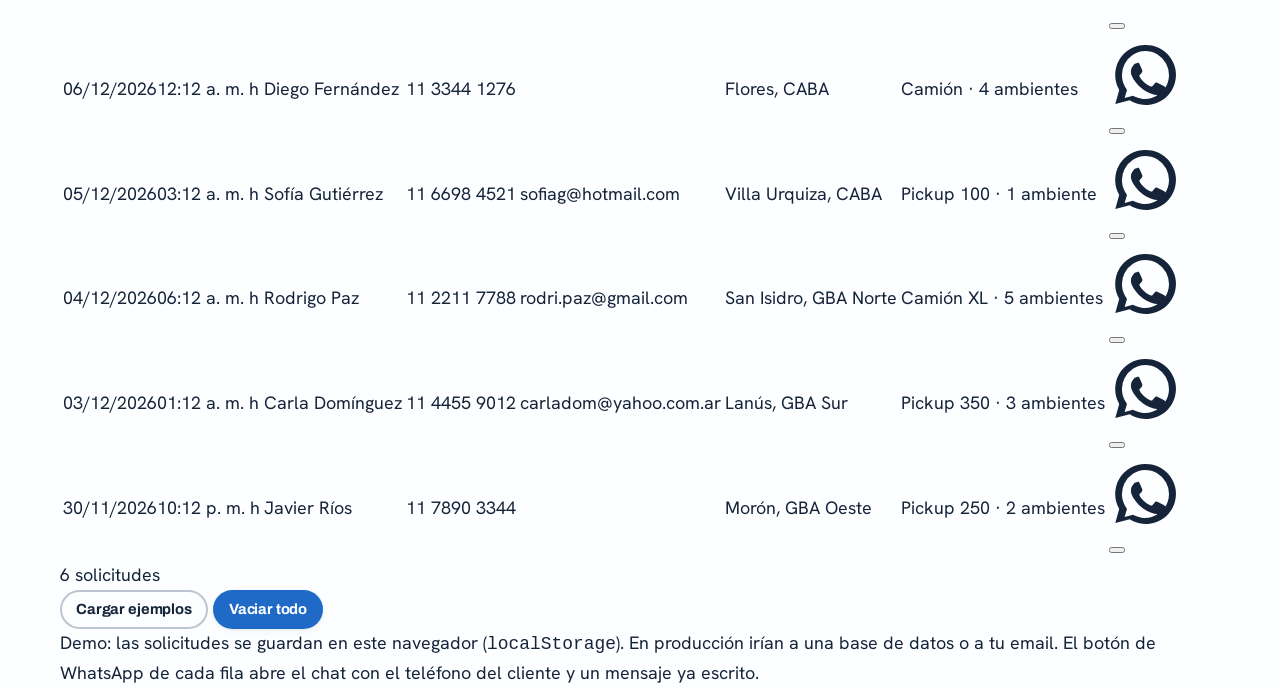
==== commit ee4f81d6: "Quita la placa circular del logo en header/footer/admin El logo ahora se ve directo (blanco sobre fo" ====
--- a/admin.html
+++ b/admin.html
@@ -17,7 +17,7 @@
     <div class="wrap admin-header-inner">
       <a class="brand" href="index.html" aria-label="Mudanzas Centenera, inicio">
         <span class="brand-mark">
-          <img src="assets/logo-mudanzas-centenera.png" alt="" />
+          <img src="assets/logo-centenera-blanco.png" alt="" />
         </span>
         <span class="brand-name">Mudanzas Centenera</span>
       </a>
--- a/styles.css
+++ b/styles.css
@@ -134,11 +134,15 @@
 }
 .header-inner { display: flex; align-items: center; justify-content: space-between; height: 72px; }
 .brand { display: inline-flex; align-items: center; gap: .65rem; color: #fff; transition: color .3s; }
-/* Logo azul sobre transparente: placa circular blanca de respaldo para que
-   se lea igual sobre el degradé del hero que sobre el header ya sólido. */
-.brand-mark { display: inline-flex; align-items: center; justify-content: center; flex-shrink: 0;
-  width: 42px; height: 42px; border-radius: 50%; background: #fff; padding: 4px; box-shadow: var(--sh-1); }
-.brand-mark img { width: 100%; height: 100%; object-fit: contain; }
+/* Logo sin placa: blanco sobre el hero (transparente/oscuro), azul cuando
+   el header ya es sólido y claro al scrollear. */
+.brand-mark { position: relative; display: inline-flex; align-items: center; justify-content: center;
+  flex-shrink: 0; width: 44px; height: 44px; }
+.brand-mark img { position: absolute; inset: 0; width: 100%; height: 100%; object-fit: contain;
+  transition: opacity .3s var(--ease-out); }
+.brand-mark-azul { opacity: 0; }
+.site-header[data-scrolled] .brand-mark-white { opacity: 0; }
+.site-header[data-scrolled] .brand-mark-azul { opacity: 1; }
 .brand-name { font-family: var(--font-script); font-size: 1.5rem; line-height: 1; padding-top: .25rem; }
 
 .site-header[data-scrolled] {
@@ -210,12 +214,14 @@
 .hero-box--3 { transform: translate(1020px, 380px) scale(1.15); }
 
 .hero-content { position: relative; max-width: 640px; }
-/* El logo es azul sobre transparente: sobre el degradé azul del hero se
-   camufla, así que lleva una placa circular blanca de respaldo. */
-.hero-logo { display: inline-flex; align-items: center; justify-content: center;
-  width: clamp(84px, 8vw + 60px, 128px); height: clamp(84px, 8vw + 60px, 128px);
-  background: #fff; border-radius: 50%; box-shadow: var(--sh-3); margin-bottom: 1.1rem; }
-.hero-logo img { width: 78%; height: 78%; object-fit: contain; display: block; }
+/* Logo blanco (variante sin placa): sobre el degradé azul del hero ya
+   contrasta solo, sin necesidad del respaldo circular que usan header/footer. */
+.hero-logo { display: block;
+  width: clamp(72px, 6vw + 50px, 104px); margin-bottom: .9rem;
+  filter: drop-shadow(0 6px 14px rgba(0,0,0,.25)); }
+.hero-logo img { width: 100%; height: auto; object-fit: contain; display: block; }
+.hero-brand-name { display: block; font-family: var(--font-script); color: #fff;
+  font-size: clamp(1.6rem, 1vw + 1.4rem, 2rem); line-height: 1; margin-bottom: 1.1rem; }
 .stars { display: flex; gap: .2rem; margin-bottom: 1rem; }
 .stars svg { width: 20px; height: 20px; fill: var(--accent); filter: drop-shadow(0 1px 2px rgba(0,0,0,.3)); }
 .hero h1 { font-size: var(--step-4); font-weight: 800; letter-spacing: -0.035em; margin-bottom: .8rem; color: #fff; }
@@ -427,11 +433,9 @@
 .site-footer { background: var(--navy-900); color: oklch(0.9 0.01 250); padding: clamp(3rem, 5vw, 4.5rem) 0 2rem; }
 .footer-grid { display: grid; grid-template-columns: 1.4fr 1fr 1fr; gap: 2.5rem; padding-bottom: 2.5rem;
   border-bottom: 1px solid rgba(255,255,255,.12); }
-/* Placa circular blanca: el footer es navy, el logo azul se camuflaría igual
-   que sobre el hero. */
-.footer-logo { display: inline-flex; align-items: center; justify-content: center;
-  width: 66px; height: 66px; background: #fff; border-radius: 50%; margin-bottom: .9rem; }
-.footer-logo img { width: 78%; height: 78%; object-fit: contain; display: block; }
+/* Logo blanco sin placa: el footer es navy, contrasta solo. */
+.footer-logo { display: block; width: 68px; margin-bottom: .9rem; }
+.footer-logo img { width: 100%; height: auto; object-fit: contain; display: block; }
 .footer-tag { font-size: var(--step--1); color: oklch(0.85 0.01 250 / .8); max-width: 34ch; }
 .footer-col h3 { color: #fff; font-size: var(--step-0); margin-bottom: 1rem; }
 .footer-contact { list-style: none; padding: 0; display: grid; gap: 1rem; }
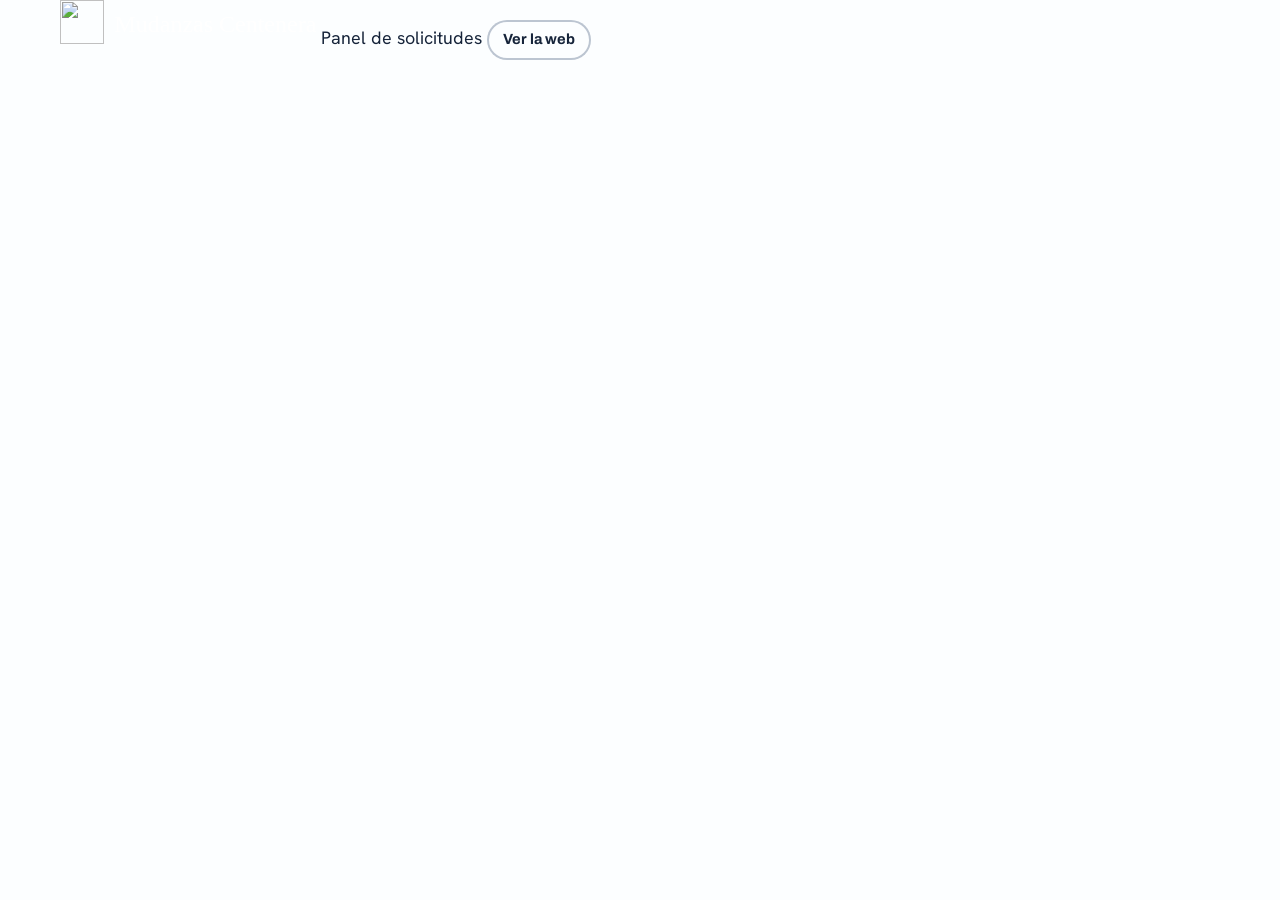
==== commit 12b0560b: "Cambia el favicon a la versión blanca del logo" ====
--- a/admin.html
+++ b/admin.html
@@ -5,9 +5,11 @@
   <meta name="viewport" content="width=device-width, initial-scale=1.0" />
   <title>Panel de solicitudes · Mudanzas Centenera</title>
   <meta name="robots" content="noindex" />
+  <link rel="icon" type="image/png" href="assets/logo-centenera-blanco.png" />
+  <link rel="apple-touch-icon" href="assets/logo-centenera-blanco.png" />
   <link rel="preconnect" href="https://fonts.googleapis.com" />
   <link rel="preconnect" href="https://fonts.gstatic.com" crossorigin />
-  <link href="https://fonts.googleapis.com/css2?family=Archivo:wght@500;600;700;800;900&family=Hanken+Grotesk:wght@400;500;600;700&family=Kaushan+Script&display=swap" rel="stylesheet" />
+  <link href="https://fonts.googleapis.com/css2?family=Archivo:wght@500;600;700;800;900&family=Hanken+Grotesk:wght@400;500;600;700&family=Fjalla+One&display=swap" rel="stylesheet" />
   <link rel="stylesheet" href="styles.css" />
   <link rel="stylesheet" href="admin.css" />
   <script>document.documentElement.classList.replace('no-js','js');</script>
@@ -27,9 +29,28 @@
   </header>
 
   <main class="wrap admin-main">
+    <div class="admin-login" data-login-view hidden>
+      <form class="admin-login-form" data-login-form>
+        <h1>Ingresar al panel</h1>
+        <p>Este panel tiene datos de clientes. Ingresá con tu usuario y contraseña.</p>
+        <div class="field">
+          <label for="login-usuario">Usuario</label>
+          <input type="text" id="login-usuario" name="usuario" autocomplete="username" required />
+        </div>
+        <div class="field">
+          <label for="login-password">Contraseña</label>
+          <input type="password" id="login-password" name="password" autocomplete="current-password" required />
+        </div>
+        <p class="field-error" data-login-error hidden>Usuario o contraseña incorrectos.</p>
+        <button type="submit" class="btn btn-accent btn-block">Ingresar</button>
+      </form>
+    </div>
+
+    <div data-admin-view hidden>
     <div class="admin-title">
       <h1>Solicitudes de presupuesto</h1>
       <p>Cada pedido enviado desde el formulario aparece acá, ordenado del más nuevo al más viejo.</p>
+      <button type="button" class="btn btn-sm btn-ghost-dark" data-logout>Cerrar sesión</button>
     </div>
 
     <!-- Métricas -->
@@ -68,6 +89,7 @@
             <th>Email</th>
             <th>Zona</th>
             <th>Mudanza</th>
+            <th>Cuándo</th>
             <th class="col-actions">Acciones</th>
           </tr>
         </thead>
@@ -76,23 +98,18 @@
 
       <div class="empty-state" data-empty hidden>
         <p><strong>Todavía no hay solicitudes.</strong></p>
-        <p>Completá el formulario en la web y volvé acá, o cargá datos de ejemplo para ver cómo se ve.</p>
-        <button class="btn btn-accent btn-sm" data-seed>Cargar datos de ejemplo</button>
+        <p>Van a aparecer acá apenas alguien complete el formulario en la web.</p>
       </div>
     </div>
 
     <div class="table-footer">
       <p data-count>0 solicitudes</p>
-      <div class="table-footer-actions">
-        <button class="btn btn-sm btn-ghost-dark" data-seed-more>Cargar ejemplos</button>
-        <button class="btn btn-sm btn-danger" data-clear>Vaciar todo</button>
-      </div>
     </div>
 
     <p class="admin-note">
-      Demo: las solicitudes se guardan en este navegador (<code>localStorage</code>). En producción irían a una base de datos o a tu email.
-      El botón de WhatsApp de cada fila abre el chat con el teléfono del cliente y un mensaje ya escrito.
+      Las solicitudes se guardan en la base de datos del sitio. El botón de WhatsApp de cada fila abre el chat con el teléfono del cliente y un mensaje ya escrito.
     </p>
+    </div>
   </main>
 
   <!-- Plantilla de fila -->
@@ -104,6 +121,7 @@
       <td class="cell-email"></td>
       <td class="cell-zone"></td>
       <td class="cell-vehicle"><span class="veh-tag"></span></td>
+      <td class="cell-cuando"></td>
       <td class="col-actions">
         <a class="row-btn row-btn--wa" target="_blank" rel="noopener" title="Abrir WhatsApp">
           <svg viewBox="0 0 24 24" aria-hidden="true"><use href="#icon-whatsapp"/></svg>
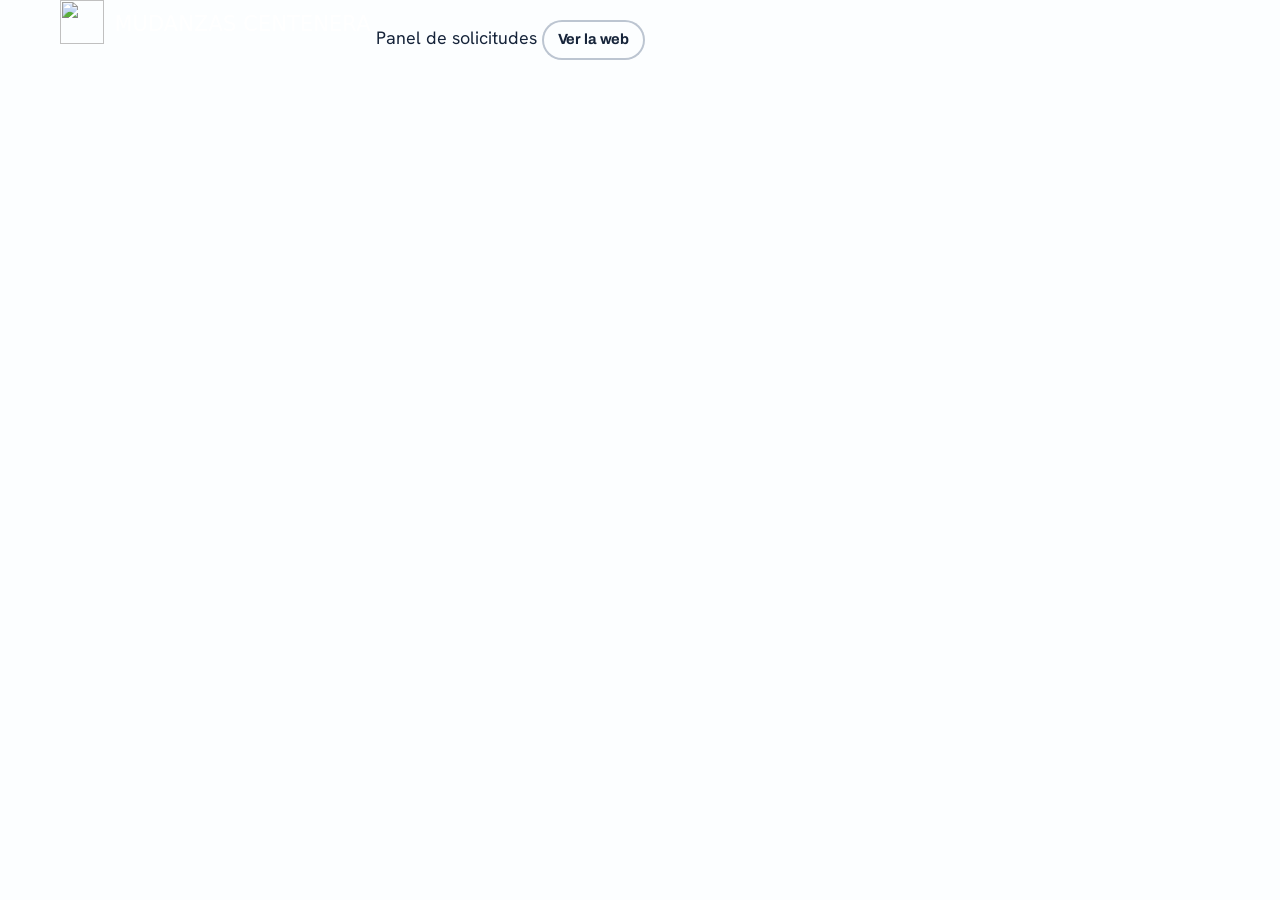
==== commit ee1428e2: "Bloquea el sitio en tema claro para evitar el modo oscuro forzado del navegador Agrega meta color-sc" ====
--- a/admin.html
+++ b/admin.html
@@ -3,10 +3,11 @@
 <head>
   <meta charset="UTF-8" />
   <meta name="viewport" content="width=device-width, initial-scale=1.0" />
+  <meta name="color-scheme" content="light" />
   <title>Panel de solicitudes · Mudanzas Centenera</title>
   <meta name="robots" content="noindex" />
-  <link rel="icon" type="image/png" href="assets/logo-centenera-blanco.png" />
-  <link rel="apple-touch-icon" href="assets/logo-centenera-blanco.png" />
+  <link rel="icon" type="image/png" href="assets/logo-centenera-azul.png" />
+  <link rel="apple-touch-icon" href="assets/logo-centenera-azul.png" />
   <link rel="preconnect" href="https://fonts.googleapis.com" />
   <link rel="preconnect" href="https://fonts.gstatic.com" crossorigin />
   <link href="https://fonts.googleapis.com/css2?family=Archivo:wght@500;600;700;800;900&family=Hanken+Grotesk:wght@400;500;600;700&family=Fjalla+One&display=swap" rel="stylesheet" />
--- a/styles.css
+++ b/styles.css
@@ -5,6 +5,10 @@
    ========================================================================== */
 
 :root {
+  /* Diseño solo en tema claro: evita que el navegador fuerce una inversión
+     automática de colores cuando el sistema está en modo oscuro. */
+  color-scheme: light;
+
   /* Paleta (OKLCH con fallback hex vía navegador moderno) */
   --bg:            oklch(0.995 0.003 250);
   --surface:       oklch(0.972 0.012 250);
@@ -30,7 +34,7 @@
   /* Tipografía */
   --font-display: "Archivo", system-ui, sans-serif;
   --font-body:    "Hanken Grotesk", system-ui, sans-serif;
-  --font-script:  "Kaushan Script", cursive;
+  --font-script:  "Fjalla One", system-ui, sans-serif;
 
   /* Escala fluida */
   --step--1: clamp(0.83rem, 0.80rem + 0.15vw, 0.92rem);
@@ -143,7 +147,8 @@
 .brand-mark-azul { opacity: 0; }
 .site-header[data-scrolled] .brand-mark-white { opacity: 0; }
 .site-header[data-scrolled] .brand-mark-azul { opacity: 1; }
-.brand-name { font-family: var(--font-script); font-size: 1.5rem; line-height: 1; padding-top: .25rem; }
+.brand-name { font-family: var(--font-script); font-size: 1.3rem; line-height: 1; padding-top: .25rem;
+  text-transform: uppercase; letter-spacing: .01em; }
 
 .site-header[data-scrolled] {
   background: oklch(0.995 0.003 250 / .88);
@@ -221,7 +226,8 @@
   filter: drop-shadow(0 6px 14px rgba(0,0,0,.25)); }
 .hero-logo img { width: 100%; height: auto; object-fit: contain; display: block; }
 .hero-brand-name { display: block; font-family: var(--font-script); color: #fff;
-  font-size: clamp(1.6rem, 1vw + 1.4rem, 2rem); line-height: 1; margin-bottom: 1.1rem; }
+  font-size: clamp(1.5rem, 1vw + 1.3rem, 1.9rem); line-height: 1; margin-bottom: 1.1rem;
+  text-transform: uppercase; letter-spacing: .02em; }
 .stars { display: flex; gap: .2rem; margin-bottom: 1rem; }
 .stars svg { width: 20px; height: 20px; fill: var(--accent); filter: drop-shadow(0 1px 2px rgba(0,0,0,.3)); }
 .hero h1 { font-size: var(--step-4); font-weight: 800; letter-spacing: -0.035em; margin-bottom: .8rem; color: #fff; }
@@ -251,6 +257,24 @@
 .benefit h3 { font-size: var(--step-1); margin-bottom: .4rem; }
 .benefit p { color: var(--ink-soft); font-size: var(--step--1); line-height: 1.55; }
 
+/* ---------- FAQ ---------- */
+.faq { padding: var(--section-y) 0; }
+.faq-list { max-width: 760px; margin-inline: auto; display: grid; gap: .8rem; }
+.faq-item { background: var(--surface); border: 1px solid var(--line); border-radius: var(--r-md);
+  padding: 1rem 1.3rem; }
+.faq-item summary {
+  cursor: pointer; list-style: none; font-family: var(--font-display); font-weight: 700;
+  font-size: var(--step-0); color: var(--ink); display: flex; align-items: center;
+  justify-content: space-between; gap: 1rem;
+}
+.faq-item summary::-webkit-details-marker { display: none; }
+.faq-item summary::after {
+  content: "+"; flex-shrink: 0; font-size: 1.4rem; line-height: 1; color: var(--brand-600);
+  transition: transform .2s var(--ease-out);
+}
+.faq-item[open] summary::after { transform: rotate(45deg); }
+.faq-item p { color: var(--ink-soft); font-size: var(--step--1); line-height: 1.6; margin-top: .8rem; }
+
 /* ==========================================================================
    SERVICIOS / SELECTOR DE PRESUPUESTO
    ========================================================================== */
@@ -339,6 +363,20 @@
 .field input[aria-invalid="true"] { border-color: oklch(0.55 0.18 25); }
 .field-error { color: oklch(0.5 0.18 25); font-size: var(--step--1); margin-top: .35rem; font-weight: 500; }
 .quote-legal { font-size: .78rem; color: var(--ink-soft); margin-top: .9rem; text-align: center; }
+
+/* Campo "¿Cuándo te mudás?" (chips de selección única) */
+.field-cuando { border: 0; padding: 0; }
+.field-cuando legend { display: block; width: 100%; padding: 0; font-weight: 600;
+  font-size: var(--step--1); margin-bottom: .5rem; }
+.chip-group { display: flex; flex-wrap: wrap; gap: .6rem; }
+.chip-input { position: absolute; opacity: 0; pointer-events: none; }
+.chip { display: inline-flex; align-items: center; padding: .55rem 1.05rem;
+  border-radius: var(--r-pill); border: 1.5px solid var(--line-strong);
+  font-weight: 600; font-size: var(--step--1); color: var(--ink-soft); cursor: pointer;
+  transition: border-color .2s, background-color .2s, color .2s; }
+.chip:hover { border-color: var(--brand); color: var(--ink); }
+.chip-input:checked + .chip { border-color: var(--brand); background: var(--brand); color: #fff; }
+.chip-input:focus-visible + .chip { outline: 3px solid var(--brand); outline-offset: 2px; }
 
 /* Campo de zona con mapa */
 .zona-input { display: flex; gap: .5rem; align-items: stretch; }
